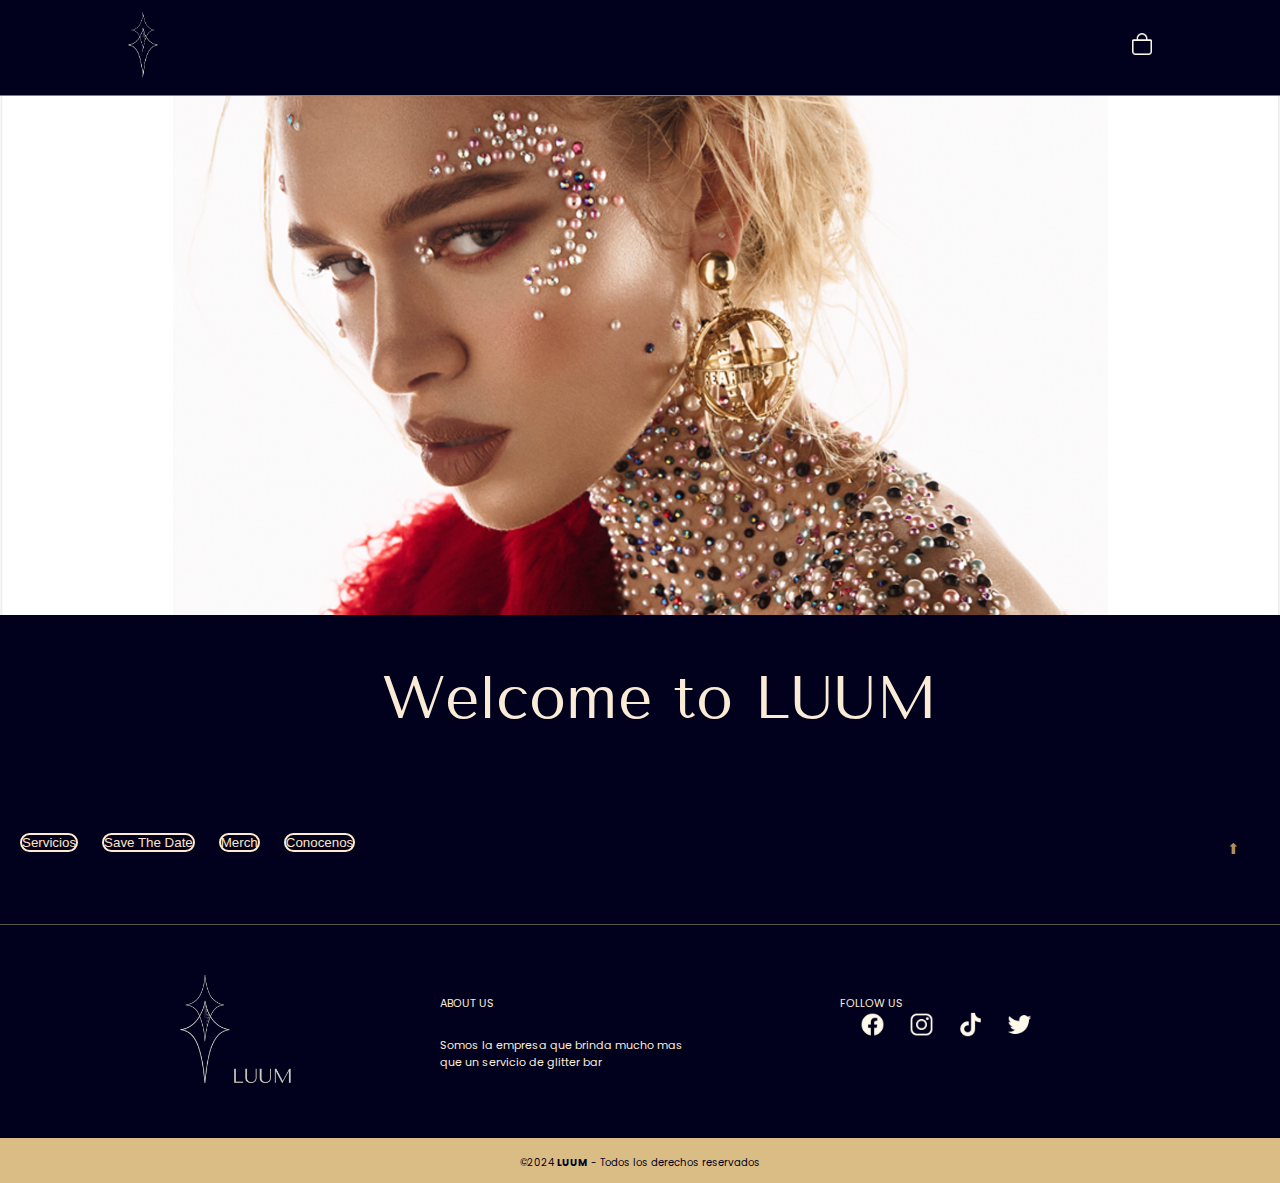
==== index.html @ ae2c5b66 "3era preentrega" ====
<!DOCTYPE html>
<html lang="en">

<head>
  <meta charset="UTF-8">
  <meta name="viewport" content="width=device-width, initial-scale=1.0">
  <meta name="description" content="Brilla en tus eventos con glitter, maquillaje neon y más en Argentina. ¡Diversión personalizada para eventos únicos!">
  <meta name="keywords" content="Glitter, Rocks, Piedras adhesivas, Tatuajes, Tatuajes temporales, Maquillaje Neon, Makeup UV, Eventos, Fiestas, Casamientos, Glitter Bar">
  <title>Home | LUUM</title>
  <link rel="shortcut icon" href="https://img.freepik.com/vector-gratis/estrella-metal-3d-aislada_1308-115283.jpg" type="image/x-icon">
  
  <link href="https://cdn.jsdelivr.net/npm/bootstrap@5.3.2/dist/css/bootstrap.min.css" rel="stylesheet"
    integrity="sha384-T3c6CoIi6uLrA9TneNEoa7RxnatzjcDSCmG1MXxSR1GAsXEV/Dwwykc2MPK8M2HN" crossorigin="anonymous">
  <link rel="preconnect" href="https://fonts.googleapis.com">
  <link rel="preconnect" href="https://fonts.gstatic.com" crossorigin>
  <link href="https://fonts.googleapis.com/css2?family=Poppins:ital,wght@0,200;0,300;0,400;0,500;0,600;0,700;1,200;1,300;1,400;1,500;1,600;1,700&family=Tenor+Sans&display=swap" rel="stylesheet">
  <link rel="stylesheet" href="css/estilo.css">
</head>

<body class="container-fluid">

  <header class="header">
    <div class="logo">
      <img src="img/logo.png" alt="Logo LUMM">
    </div>
    
    <a class="btn" href="html/carrito.html"><button><img class="bag" src="img/bag-w.png" alt="Bolsa de compras"></button></a>
  </header>

  <div class="container">
    <div class="row">
      <div class="col-12">
        <div class="hero-img">
          <img src="img/fotohome.png" class="img-hero2" alt="Foto LUUM home" data-aos="zoom-in" />
        </div>
        <div class="hero-img-mobile">
          <img src="img/fotohome.png" class="img-hero2" alt="Foto LUUM home" data-aos="zoom-in" />
        </div>
      </div>
    </div>
  </div>


  <div class="container">
    <div class="row">
      <div class="col-sm-12 col-md-12 col-lg-6 col-xl-6 col-xxl-6">
        <h1 class="tituloHome">Welcome to LUUM</h1>
      </div>

      <div class="col-sm-12 col-md-12 col-lg-6 col-xl-6 col-xxl-6">
        <nav">
        <button class="btnHome"><a class="btn" href="html/servicios.html">Servicios</a></button>
        <button class="btnHome"><a class="btn" href="html/savethedate.html">Save The Date</a></button>
        <button class="btnHome"><a class="btn" href="html/merch.html">Merch</a></button>
        <button class="btnHome"><a class="btn" href="html/conocenos.html">Conocenos</a></button>
        </nav>
      </div>
    </div>
  </div>

  <a href="#" class="backToTop">
    <span>⬆</span>
  </a>

  <footer class="footer">
    <div class="grupo-1">
      <div class="box">
        <figure>
          <a href="#">
            <img src="img/logocompleto.png" alt="logo luum">
          </a>
        </figure>
      </div>
      <div class="box">
        <p>ABOUT US</p>
        <p>Somos la empresa que brinda mucho mas <br>que un servicio de glitter bar</p>
      </div>
      <div class="box">
        <P>FOLLOW US</P>
        <div class="redSocial">
          <a href="#"><img src="img/facebook.png" alt="facebook"></a>
          <a href="https://www.instagram.com/gugumakeupfx/"><img src="img/instagram.png" alt="instagram"></a>
          <a href="https://www.tiktok.com/@gugumakeupfx"><img src="img/tiktok.png" alt="tik tok"></a>
          <a href="#"><img src="img/twitter.png" alt="twitter"></a>
        </div>
      </div>
    </div>

    <div class="grupo-2">
      <small>&copy;2024 <b>LUUM</b> - Todos los derechos reservados</small>
    </div>
  </footer>

  
  <script src="https://cdn.jsdelivr.net/npm/bootstrap@5.3.2/dist/js/bootstrap.bundle.min.js"
  integrity="sha384-C6RzsynM9kWDrMNeT87bh95OGNyZPhcTNXj1NW7RuBCsyN/o0jlpcV8Qyq46cDfL"
  crossorigin="anonymous"></script>
  
</body>

</html>
---- css/estilo.css ----
@import url("https://fonts.googleapis.com/css2?family=Poppins:wght@200;300;400;500;600&family=Quintessential&family=Tenor+Sans&display=swap");
* {
  margin: 0;
  padding: 0;
}

body {
  font-family: "poppins";
  background-color: rgb(1, 1, 29);
}

.header {
  background-color: rgb(1, 1, 29);
  display: flex;
  justify-content: space-between;
  align-items: center;
  height: 85px;
  padding: 5px 10%;
  border-bottom: 1px solid rgba(211, 189, 158, 0.644);
}

.logo {
  cursor: pointer;
}
.logo img {
  height: 70px;
  width: auto;
  transition: all 0.3s;
}
.logo img:hover {
  transform: scale(1.2);
}

.header .nav-links {
  list-style: none;
}
.header .nav-links li {
  display: inline-block;
  padding: 0 20px;
}
.header .nav-links li:hover {
  transform: scale(1.1);
}
.header .nav-links a {
  font-size: 700;
  color: antiquewhite;
  text-decoration: none;
}
.header .nav-links li a:hover {
  color: rgba(207, 176, 133, 0.76);
}

.bag {
  width: 20px;
  cursor: pointer;
  transition: all 0.3s;
}

.btn button {
  margin-left: auto;
  font-weight: 700;
  background-color: rgb(1, 1, 29);
  border: none;
  border-radius: 50px;
  cursor: pointer;
  transition: all 0.3s ease 0s;
}
.btn button:hover {
  transform: scale(1.5, 1.5);
}

.titulo {
  font-family: "Tenor Sans", sans-serif;
  font-weight: 400;
  font-style: normal;
  font-size: 60px;
  color: antiquewhite;
  text-align: center;
  margin-bottom: 120px;
  margin-top: 40px;
}

.subTitulo {
  font-size: 20px;
  color: antiquewhite;
  text-align: left;
  font-weight: bold;
  font-family: "Tenor Sans", sans-serif;
  margin-bottom: 10px;
}

.texto {
  color: rgba(255, 235, 205, 0.554);
  margin-bottom: 30px;
}

.form {
  margin-top: 60px;
  margin-left: 100px;
  margin-right: 100px;
}

.inputGroup {
  display: flex;
  flex-direction: column;
  margin-top: 40px;
  margin-bottom: 40px;
}

.tituloForm {
  color: antiquewhite;
  margin-top: 30px;
}

.tituloForm2 {
  color: rgba(255, 235, 205, 0.554);
  font-weight: lighter;
}

.align{
  columns: 2;
  margin-top: 20px;
  margin-bottom: 30px;
}

.btnForm {
  background-color: burlywood;
  color: rgb(85, 50, 3);
  padding: 10px 20px;
  border-radius: 10px;
  font-size: 14px;
  font-weight: bold;
  text-transform: uppercase;
  cursor: pointer;
  margin-top: 10px;
}
.btnForm:hover {
  background-color: rgb(200, 146, 76);
}

.footer{
  border-top: 1px solid rgba(148, 132, 110, 0.644);
  color: antiquewhite;
  margin-top: 70px;
}

.footer .grupo-1 {
width: 100%;
max-width: 1200px;
margin: auto;
display: grid;
grid-template-columns: repeat(3, 1fr);
padding: 45px 0px;
}

.footer .grupo-1  .box figure{
  width: 100%;
  display: flex;
  justify-content: center;
  align-items: center;
}

.footer .grupo-1  .box figure img{
  width: 120px;
}

.footer .grupo-1  .box p{
  color: antiquewhite;
  margin-top: 25px;
  font-size: 11px;
}

.footer .grupo-1  .redSocial a img{
  display: inline-block;
  text-decoration: none;
  width: 25px;
  height: 25px;
  line-height: 25px;
  background-color: rgb(1, 1, 29);
  text-align: center;
  cursor: pointer;
  margin-left: 20px;
}

.footer .grupo-1  .redSocial a:hover{
  color: rgb(200, 146, 76);
}

.footer .grupo-2{
  background-color: rgb(218, 189, 132);
  padding: 10px 10px;
  text-align: center;
  color: rgb(1, 1, 29);
}

.footer .grupo-2 small{
  font-size: 10px;
}

.contenedorCards {
  display: flex;
  justify-content: space-between;
  margin-top: 30px;
}

.cart {
  width: 20px;
}

.tituloCard {
  font-weight: bold;
  font-size: 20px;
  margin-bottom: 20px;
}

.btnCard {
  background-color: rgb(1, 1, 29);
  color: bisque;
  font-weight: lighter;
  border: 1px solid bisque;
  border-radius: 30px;
  margin-top: 20px;
  padding: 3px 10px;
  text-align: center;
}
.btnCard:hover {
  background-color: bisque;
  color: rgb(1, 1, 29);
  font-weight: bold;
}

.imgMerchyServicio {
  border-radius: 6px;
  height: 100%;
}

.card-text {
  font-size: 12px;
  color: rgb(1, 1, 29);
}

.size{
  width: 200px;
  height: 200px;
  display: inline-block;
  margin: 50px;
  padding: auto;
}

.border2 {
  margin: 80px;
  margin-bottom: 30px;
  padding: auto;
  border-radius: 24px;
  color: bisque;
  background-color: rgb(1, 1, 19);
}

.btn {
  text-decoration: none;
  color: bisque;
  font-weight: normal;
}
.btn:hover {
  color: rgb(1, 1, 19);
  font-weight: bold;
}

.btnHover {
  background-color: rgb(1, 1, 29);
  color: bisque;
  font-weight: lighter;
  border: 2px solid blanchedalmond;
  border-radius: 30px;
  text-align: center;
  margin: 10px;
  padding: auto;
  display: center;
}
.btnHover:hover {
  background-color: rgb(207, 179, 136);
  color: rgb(1, 1, 29);
  font-weight: normal;
}

.contenedorColumna {
  columns: 2;
  margin-bottom: 80px;
}

.servicios {
  margin-top: 80px;
}

.tituloServicio {
  font-size: 40px;
  color: antiquewhite;
  text-align: center;
  font-family: "Tenor Sans", sans-serif;
  font-weight: normal;
}

.middle {
  text-align: center;
}

.subTituloNormal {
  font-size: 25px;
  color: antiquewhite;
  text-align: center;
  font-weight: normal;
  margin-top: 100px;
  margin-bottom: 10px;
}

.videoConocenos {
  margin-top: 100px;
  margin-bottom: 90px;
}

.border {
  margin: 110px;
  margin-bottom: 30px;
  padding: auto;
  border-radius: 24px;
  color: bisque;
  background-color: rgb(1, 1, 19);
}

.textoPresupuesto {
  font-size: 25px;
  color: blanchedalmond;
  text-align: center;
  font-weight: normal;
  margin-top: 30px;
  margin-bottom: 30px;
}

.tituloMerch {
  font-size: 40px;
  color: antiquewhite;
  text-align: left;
  font-family: "Tenor Sans", sans-serif;
  font-weight: normal;
}

.textoMerch {
  color: rgba(255, 235, 205, 0.554);
  margin-bottom: 30px;
}

.TituloBs {
  font-size: 20px;
  color: antiquewhite;
  text-align: left;
  font-weight: normal;
  font-family: "Tenor Sans", sans-serif;
  margin-bottom: 10px;
  margin-top: 120px;
}

.imagen_card {
  height: 425px;
  overflow: hidden;
}

.card_product {
  margin-bottom: 30px;
}

.tituloHome {
  font-family: "Tenor Sans", sans-serif;
  font-weight: 400;
  font-style: normal;
  font-size: 60px;
  color: antiquewhite;
  text-align: center;
  margin-bottom: 40px;
  margin-top: 40px;
  margin-left: 40px;
}

.imgHome {
  height: 500px;
}

.margin {
  margin-bottom: 50px;
}

.btnHome {
  margin-left: 20px;
  margin-top: 60px;
  background-color: rgb(1, 1, 29);
  color: bisque;
  font-weight: lighter;
  border: 2px solid blanchedalmond;
  border-radius: 30px;
  text-align: center;
  padding: auto;
  display: center;
}
.btnHome:hover {
  background-color: rgb(207, 179, 136);
  color: rgb(1, 1, 29);
  font-weight: normal;
}

.textoConocenos {
  color: rgba(255, 235, 205, 0.554);
  margin-bottom: 5px;
}

.BtnStd {
  background-color: rgb(1, 1, 29);
  color: bisque;
  font-weight: lighter;
  border: 2px solid blanchedalmond;
  border-radius: 30px;
  text-align: center;
  margin: 5px;
  padding: auto;
  display: center;
}
.BtnStd:hover {
  background-color: rgb(207, 179, 136);
  color: rgb(1, 1, 29);
  font-weight: normal;
}

.VideoConocenos {
  margin-bottom: 110px;
}

.marginExtreme {
  margin-bottom: 100px;
}

.container {
  width: 100%;
}

.hero-img,
.img-hero2,
.img-hero3 {
  width: 100% !important;
}

.backToTop {
  position: fixed;
  bottom: 2rem;
  right: 2rem;
  display: inline-flex;
  align-items: center;
  justify-content: center;
  background-color: rgb(1, 1, 29);
  border-radius: 0.5rem;
  padding: 0.5rem;
  text-decoration: none;
  transition: 0.2s ease-out;
}

.backToTop span {
  color: rgb(174, 143, 95);
  font-size: 15px;
  transition: 0.2s ease-out;
}

.backToTop:hover {
  background-color: bisque;
  color: bisque;
}

.backToTop:hover span {
  transform: translateY(-4px);
}

/* tablet: 768px to 1023 */
@media (min-width: 0px) and (max-width: 576px) {
  .hero-img {
    display: none;
  }
}
@media (min-width: 577px) and (max-width: 768px) {
  .hero-img {
    display: none;
  }
}
@media (min-width: 769px) {
  .hero-img-mobile {
    display: none;
  }
}
@media (max-width: 1023px) {
  .header {
    height: auto;
    flex-direction: column;
    text-align: center;
  }
}

/*# sourceMappingURL=estilo.css.map */
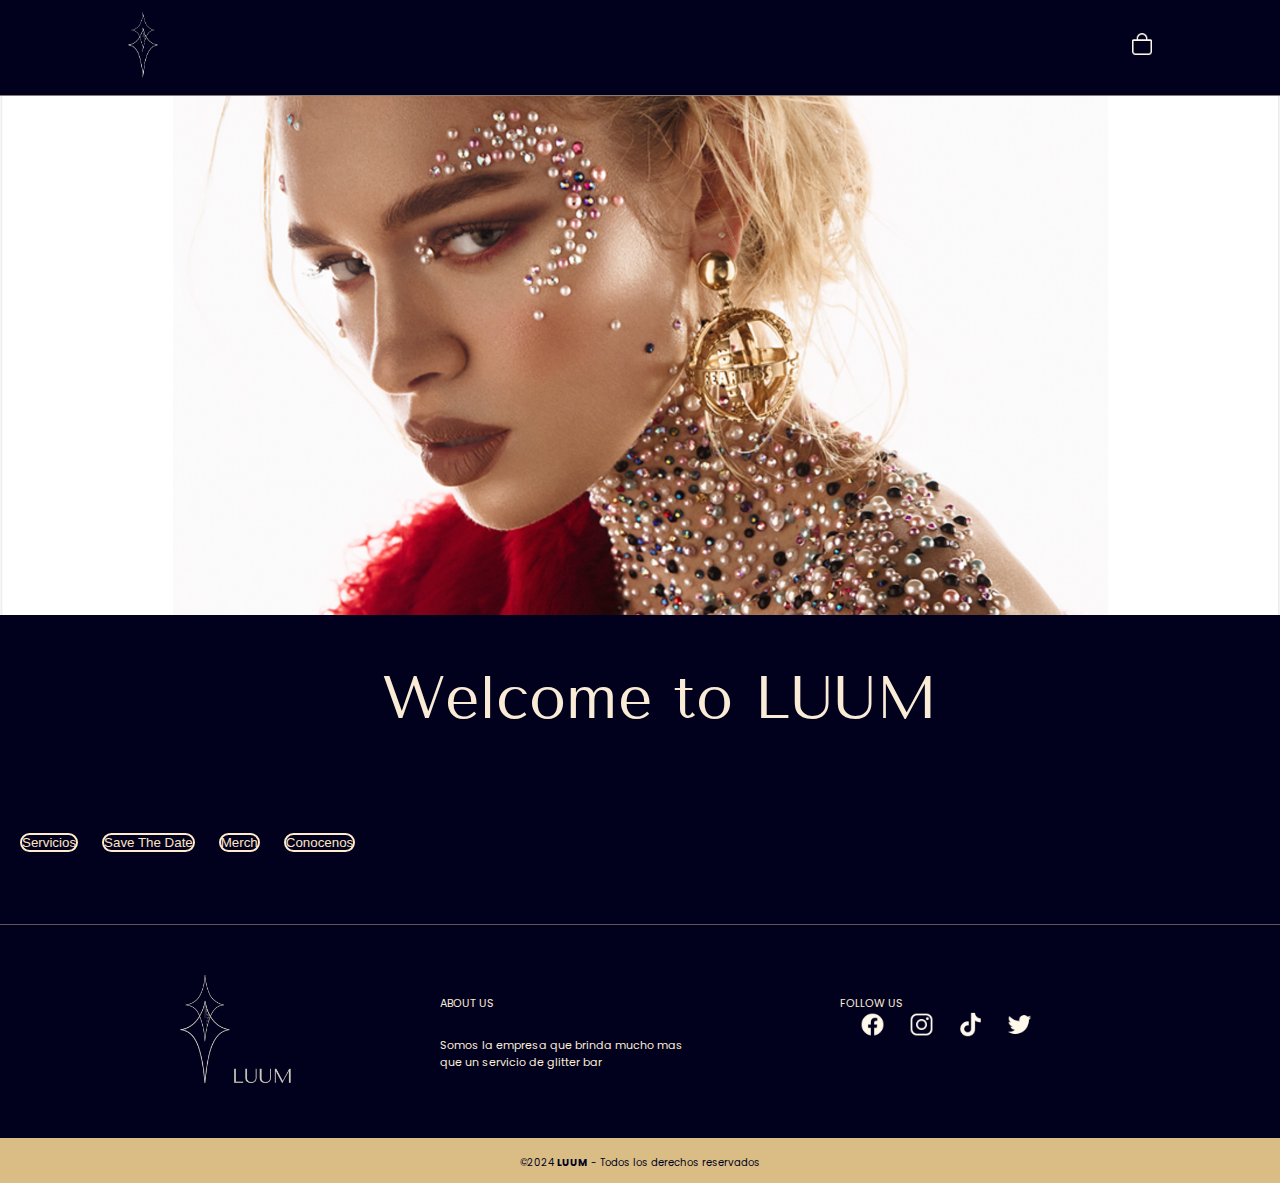
==== commit c10fb5cb: "PF" ====
--- a/index.html
+++ b/index.html
@@ -58,10 +58,6 @@
     </div>
   </div>
 
-  <a href="#" class="backToTop">
-    <span>⬆</span>
-  </a>
-
   <footer class="footer">
     <div class="grupo-1">
       <div class="box">
